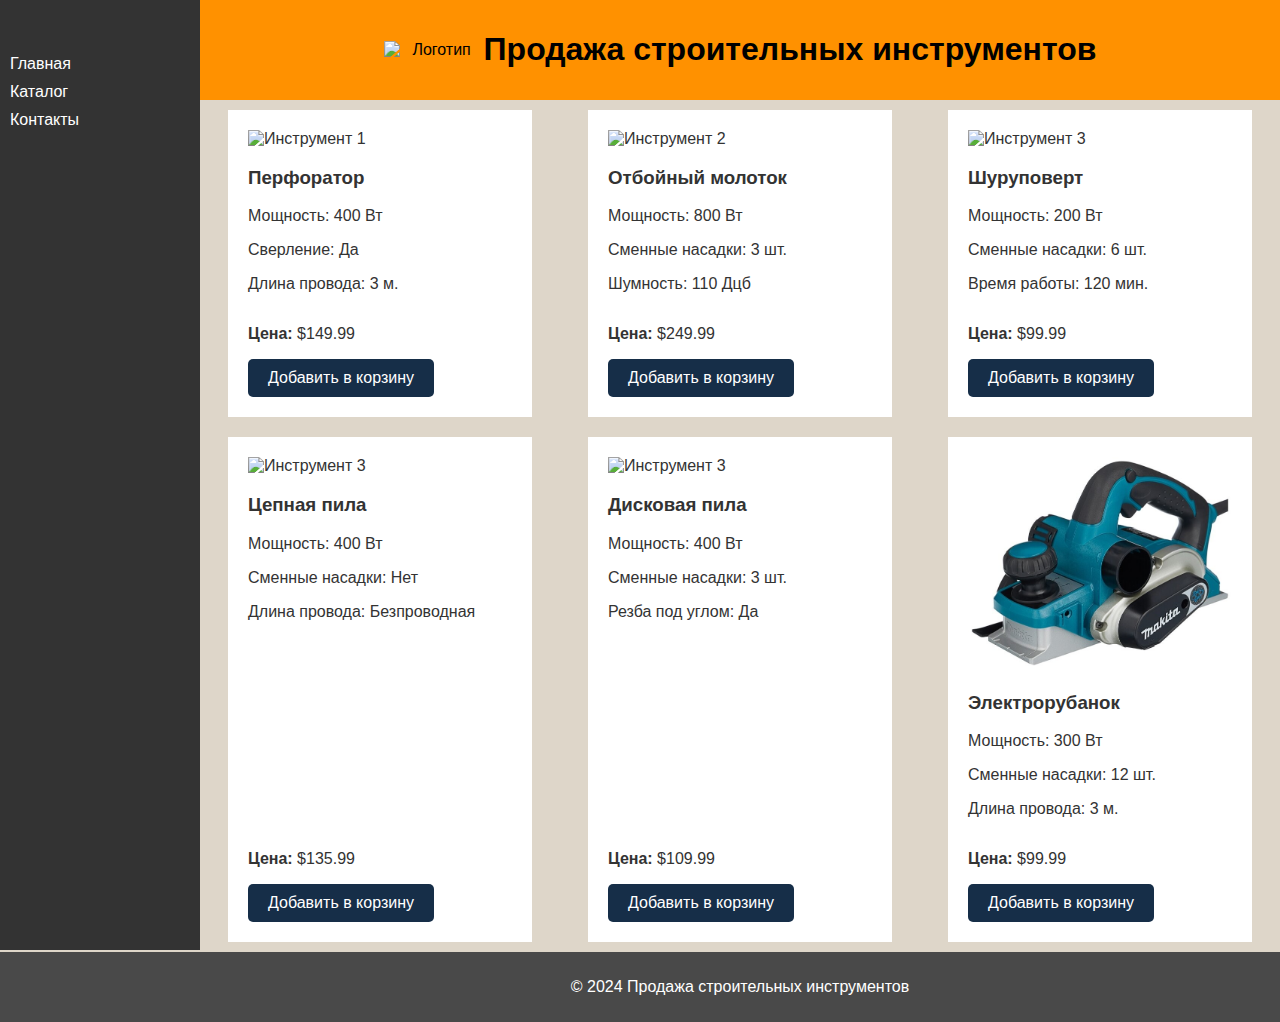
==== builder.html @ bbda0f03 "Обновление раздела каталога" ====
<!DOCTYPE html>
<!-- saved from url=(0124)file:///D:/Study/WebT/Lab_1/asmorian.github.io/%D0%98%D1%81%D0%BF%D1%80%D0%B0%D0%B2%D0%BB%D0%B5%D0%BD%D0%BD%D0%BE%D0%B5.html -->
<html lang="en">
    <head>
        
    <meta http-equiv="Content-Type" content="text/html; charset=UTF-8">
    <meta name="viewport" content="width=device-width, initial-scale=1.0">

    <title>Продажа строительных инструментов</title>

    <style>
        body {
            font-family: "Open Sans", Helvetica, Arial, sans-serif;            margin: 0;
            padding: 0;
            background-color: #ded6c9;
            color: #333;
        }

        header {
            display: flex;
            align-items: center;
            position: relative;
            justify-content: center;
            background-color: #ff9100;
            color: #000000;
            padding: 10px 0;
            text-align: center;
            max-height: 120px;
            padding-left: 200px;
        }

        nav {
            position: fixed;
            display: flex;
            flex-direction: column;
            left: 0;
            top: 0;
            height: 100%; 
            width: 200px; 
            background-color: #333;
            color: #fff;
            padding-top: 50px; 
            text-align: left;
            overflow-y: auto; 
            z-index: 100; 
        }

        nav a {
            color: #ffffff;
            text-decoration: none;
            padding: 5px 10px;
        }

        nav a:hover {
            background-color: #555;
        }

        .logo {
            min-width: 100px;
            max-width: 15%;
            height: auto;
        }

        .product-item img {
            width: 100%;
            height: auto;
        }

        .container {
            display: flex;
            flex-wrap: wrap;
            justify-content: space-around;
            padding-left: 200px;
        }

        .product-item {
            display: flex; 
            flex-direction: column;
            width: calc(30% - 20px); 
            margin: 10px;
            background-color: #fff;
            padding: 20px;
            box-sizing: border-box;
        }

        footer {
            background-color: #494949;
            color: #fff;
            text-align: center;
            padding: 10px 0;
            padding-left: 100px;
            position: relative;
            bottom: 0;
            width: 100%;
        }

        button.addToCart {
            background-color: #162e48;
            color: rgb(255, 255, 255);
            border: none;
            padding: 10px 20px;
            font-size: 16px;
            border-radius: 5px;
            cursor: pointer;
            transition: background-color 0.3s ease;

        }

        button.addToCart:hover {
            background-color: darkorange;
            color: black;
        }       

        @media (max-width: 768px) {
            .container {
                width: 100%; /* Ширина контейнера на всю ширину экрана */
                padding-left: 0px;
            }
 
            .product-item {
                width: 100%; /* Ширина карточки товара на маленьких экранах (полная ширина) */
                margin: 10px 0; /* Уменьшенные отступы */
            }

            .logo {
            min-width: 80px;
            max-width: 15%;
            height: auto;
            }

            nav {
            position: fixed;
            background-color: #333;
            color: #fff;
            padding: 10px;
            display: flex;
            flex-direction: row;
            align-items: center;
            height: 20px; 
            width: 100%; 
            background-color: #333;
            color: #fff;
            text-align: center;
            }

            header {
            padding-left: 0px;
            padding-top: 40px;
            }

            footer {
                padding-left: 0px;
            }

        }


        
    </style>
    <style type="text/css" id="operaUserStyle"></style>

</head>

<body>

<nav>
    <a href="index.html">Главная</a>
    <a href="catalog.html">Каталог</a>
    <a href="contacts.html">Контакты</a>
</nav>

<div>
    <header>
        <img src="./index_files/37707-transformed.png" alt="Логотип" class = "logo">
        <h1>Продажа строительных инструментов</h1>
    </header>

    <div class="container" id="contentContainer">
        <div class="product-item">
            <div style="flex-grow: 1;"> 
                <img src="./index_files/Perforator.jpg" alt="Инструмент 1">
                <h3>Перфоратор</h3>
                <p>Мощность: 400 Вт</p>
                <p>Сверление: Да</p>
                <p>Длина провода: 3 м.</p>
            </div>
            <div>
                <p><strong>Цена:</strong> $149.99</p>
                <button class="addToCart">Добавить в корзину</button>
            </div>
        </div>
        
        <div class="product-item">
            <div style="flex-grow: 1;"> 
                <img src="./index_files/Otboyniy_molot.jpeg" alt="Инструмент 2">
                <h3>Отбойный молоток</h3>
                <p>Мощность: 800 Вт</p>
                <p>Сменные насадки: 3 шт.</p>
                <p>Шумность: 110 Дцб</p>
            </div>
            <div>
                <p><strong>Цена:</strong> $249.99</p>
                <button class="addToCart">Добавить в корзину</button>
            </div>
        </div>
        
        <div class="product-item">
            <div style="flex-grow: 1;"> 
                <img src="./index_files/Shurupovert.jpg" alt="Инструмент 3">
                <h3>Шуруповерт</h3>
                <p>Мощность: 200 Вт</p>
                <p>Сменные насадки: 6 шт.</p>
                <p>Время работы: 120 мин.</p>
            </div>
            <div>
                <p><strong>Цена:</strong> $99.99</p>
                <button class="addToCart">Добавить в корзину</button>
            </div>
            
        </div>
        
        <div class="product-item">
            <div style="flex-grow: 1;"> 
                <img src="./index_files/Chain_saw.jpeg" alt="Инструмент 3">
                <h3>Цепная пила</h3>
                <p>Мощность: 400 Вт</p>
                <p>Сменные насадки: Нет</p>
                <p>Длина провода: Безпроводная</p>
            </div>
            <div>
                <p><strong>Цена:</strong> $135.99</p>
                <button class="addToCart">Добавить в корзину</button>
            </div>
        </div>
        
        <div class="product-item">
            <div style="flex-grow: 1;"> 
                <img src="./index_files/Circular_saw.png" alt="Инструмент 3">
                <h3>Дисковая пила</h3>
                <p>Мощность: 400 Вт</p>
                <p>Сменные насадки: 3 шт.</p>
                <p>Резба под углом: Да</p>
            </div>
            <div>
                <p><strong>Цена:</strong> $109.99</p>
                <button class="addToCart">Добавить в корзину</button>
            </div>
        </div>

        <div class="product-item">
            <div style="flex-grow: 1;"> 
                <img src="./index_files/rubanok.jpeg" alt="Инструмент 2">
                <h3>Электрорубанок</h3>
                <p>Мощность: 300 Вт</p>
                <p>Сменные насадки: 12 шт.</p>
                <p>Длина провода: 3 м.</p>
            </div>
            <div>
                <p><strong>Цена:</strong> $99.99</p>
                <button class="addToCart">Добавить в корзину</button>
            </div>
        </div>
        
    </div>

    <footer>
        <p>© 2024 Продажа строительных инструментов</p>
    </footer>
</div>
</body></html>
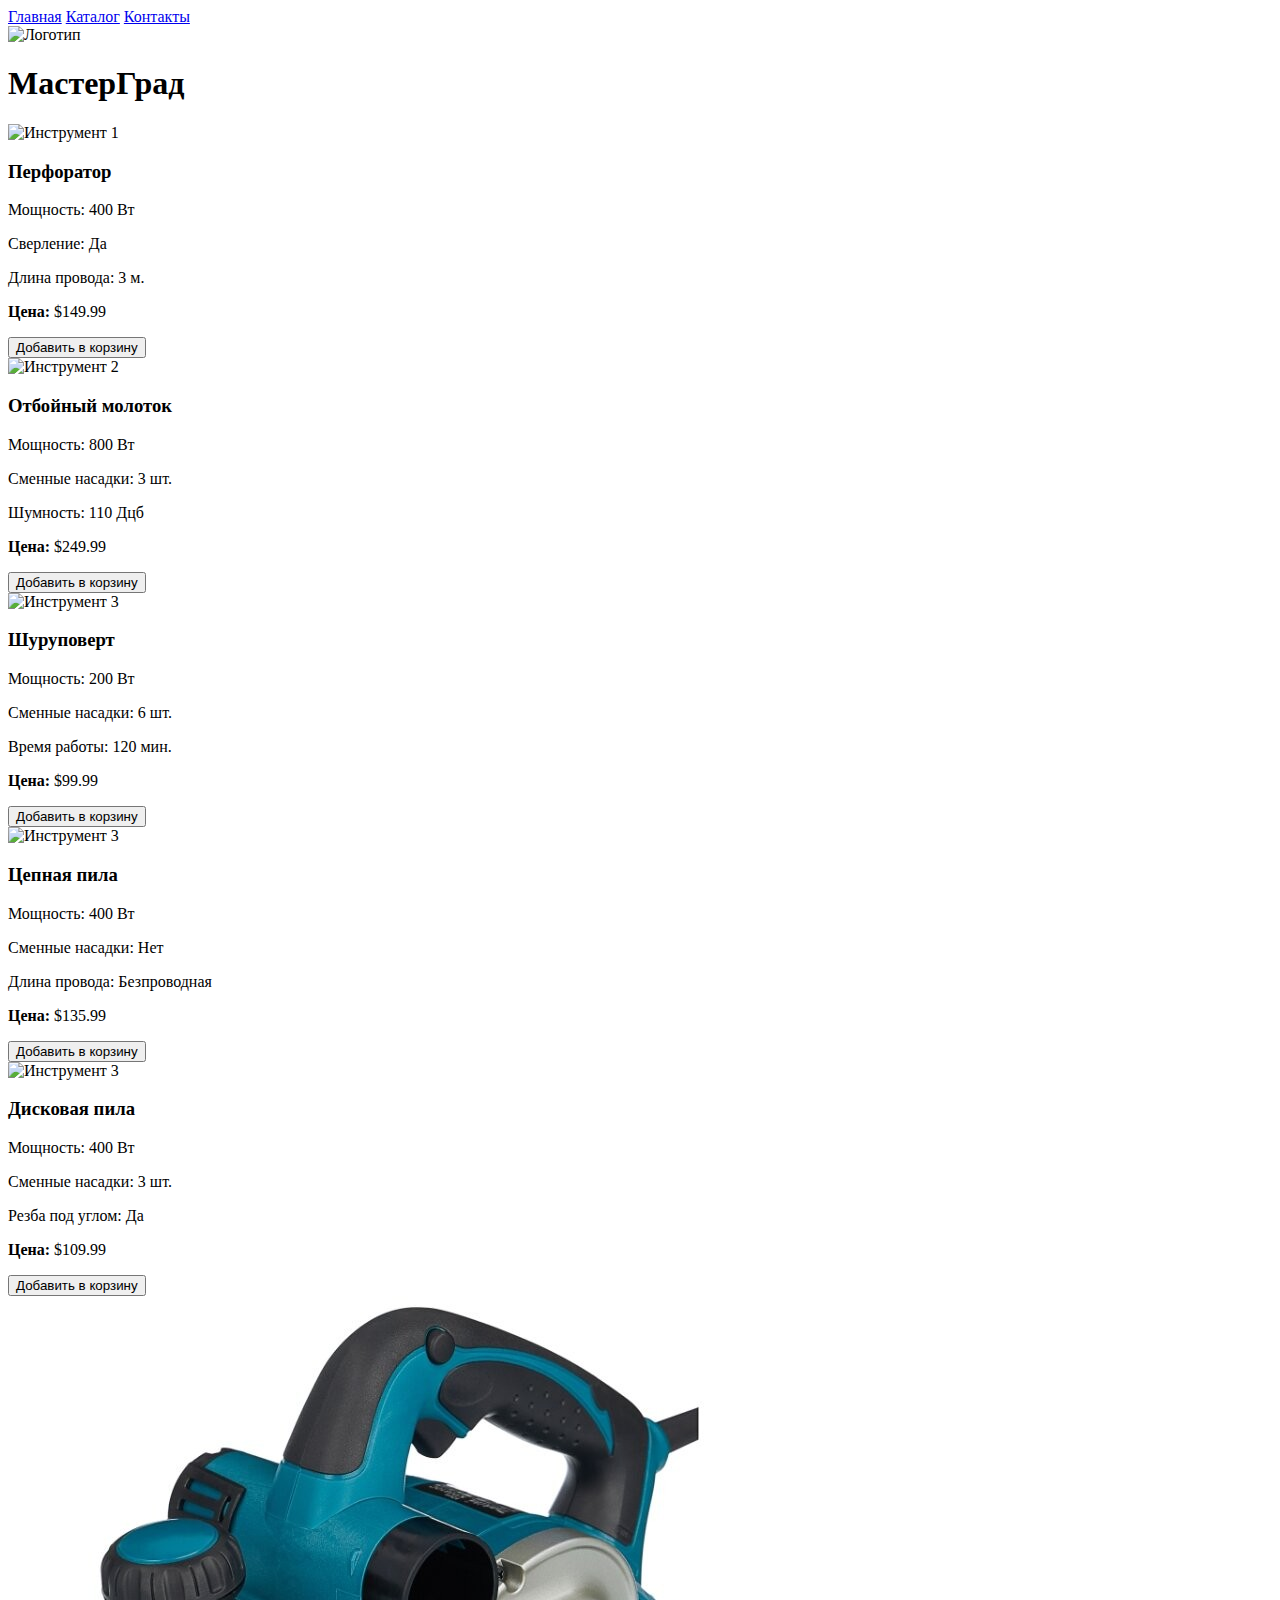
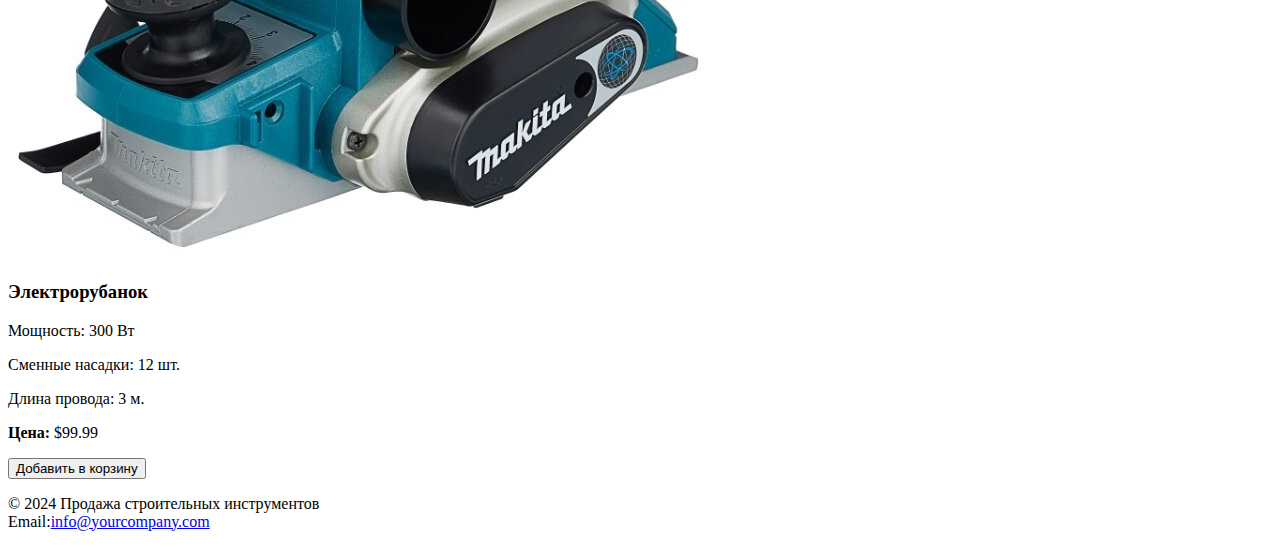
==== commit 17eb59f3: "Добавленеи ссылки на почту" ====
--- a/builder.html
+++ b/builder.html
@@ -5,158 +5,10 @@
         
     <meta http-equiv="Content-Type" content="text/html; charset=UTF-8">
     <meta name="viewport" content="width=device-width, initial-scale=1.0">
-
+    <link rel="icon" href=".\index_files\37707-transformed_shmoll.png">
     <title>Продажа строительных инструментов</title>
 
-    <style>
-        body {
-            font-family: "Open Sans", Helvetica, Arial, sans-serif;            margin: 0;
-            padding: 0;
-            background-color: #ded6c9;
-            color: #333;
-        }
-
-        header {
-            display: flex;
-            align-items: center;
-            position: relative;
-            justify-content: center;
-            background-color: #ff9100;
-            color: #000000;
-            padding: 10px 0;
-            text-align: center;
-            max-height: 120px;
-            padding-left: 200px;
-        }
-
-        nav {
-            position: fixed;
-            display: flex;
-            flex-direction: column;
-            left: 0;
-            top: 0;
-            height: 100%; 
-            width: 200px; 
-            background-color: #333;
-            color: #fff;
-            padding-top: 50px; 
-            text-align: left;
-            overflow-y: auto; 
-            z-index: 100; 
-        }
-
-        nav a {
-            color: #ffffff;
-            text-decoration: none;
-            padding: 5px 10px;
-        }
-
-        nav a:hover {
-            background-color: #555;
-        }
-
-        .logo {
-            min-width: 100px;
-            max-width: 15%;
-            height: auto;
-        }
-
-        .product-item img {
-            width: 100%;
-            height: auto;
-        }
-
-        .container {
-            display: flex;
-            flex-wrap: wrap;
-            justify-content: space-around;
-            padding-left: 200px;
-        }
-
-        .product-item {
-            display: flex; 
-            flex-direction: column;
-            width: calc(30% - 20px); 
-            margin: 10px;
-            background-color: #fff;
-            padding: 20px;
-            box-sizing: border-box;
-        }
-
-        footer {
-            background-color: #494949;
-            color: #fff;
-            text-align: center;
-            padding: 10px 0;
-            padding-left: 100px;
-            position: relative;
-            bottom: 0;
-            width: 100%;
-        }
-
-        button.addToCart {
-            background-color: #162e48;
-            color: rgb(255, 255, 255);
-            border: none;
-            padding: 10px 20px;
-            font-size: 16px;
-            border-radius: 5px;
-            cursor: pointer;
-            transition: background-color 0.3s ease;
-
-        }
-
-        button.addToCart:hover {
-            background-color: darkorange;
-            color: black;
-        }       
-
-        @media (max-width: 768px) {
-            .container {
-                width: 100%; /* Ширина контейнера на всю ширину экрана */
-                padding-left: 0px;
-            }
- 
-            .product-item {
-                width: 100%; /* Ширина карточки товара на маленьких экранах (полная ширина) */
-                margin: 10px 0; /* Уменьшенные отступы */
-            }
-
-            .logo {
-            min-width: 80px;
-            max-width: 15%;
-            height: auto;
-            }
-
-            nav {
-            position: fixed;
-            background-color: #333;
-            color: #fff;
-            padding: 10px;
-            display: flex;
-            flex-direction: row;
-            align-items: center;
-            height: 20px; 
-            width: 100%; 
-            background-color: #333;
-            color: #fff;
-            text-align: center;
-            }
-
-            header {
-            padding-left: 0px;
-            padding-top: 40px;
-            }
-
-            footer {
-                padding-left: 0px;
-            }
-
-        }
-
-
-        
-    </style>
+    <link rel="stylesheet" href="catalog_styles.css">
     <style type="text/css" id="operaUserStyle"></style>
 
 </head>
@@ -172,7 +24,7 @@
 <div>
     <header>
         <img src="./index_files/37707-transformed.png" alt="Логотип" class = "logo">
-        <h1>Продажа строительных инструментов</h1>
+        <h1>МастерГрад</h1>
     </header>
 
     <div class="container" id="contentContainer">
@@ -264,7 +116,8 @@
     </div>
 
     <footer>
-        <p>© 2024 Продажа строительных инструментов</p>
+        <p>© 2024 Продажа строительных инструментов<br>
+            Email:<a href="mailto:info@yourcompany.com">info@yourcompany.com</a></p>
     </footer>
 </div>
 </body></html>
